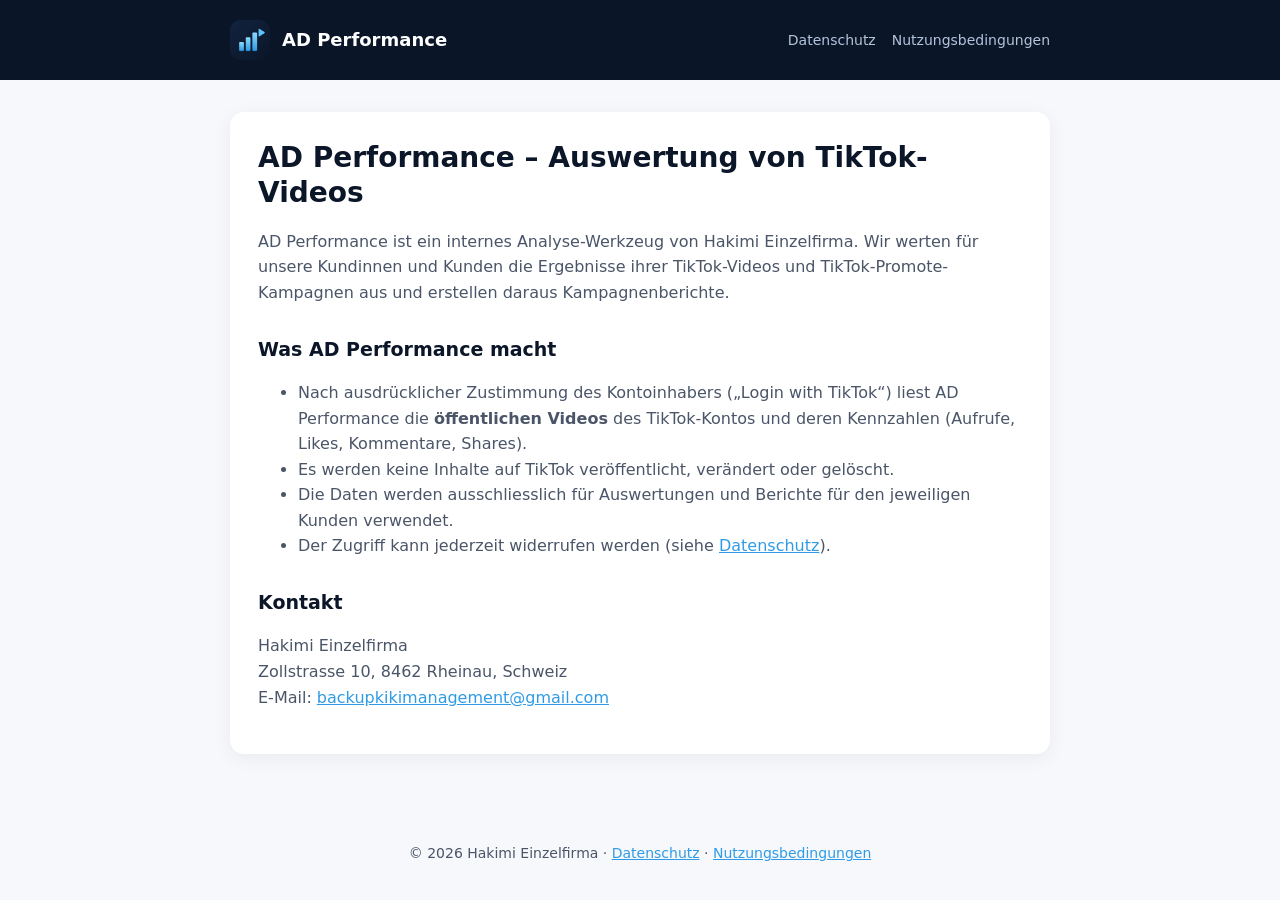
==== index.html @ e431a223 "Website, Datenschutzerklärung und Nutzungsbedingungen für AD Performance" ====
<!doctype html>
<html lang="de">
<head>
  <meta charset="utf-8" />
  <meta name="viewport" content="width=device-width, initial-scale=1" />
  <title>AD Performance</title>
  <link rel="icon" href="app-icon-1024.png" />
  <link rel="stylesheet" href="style.css" />
</head>
<body>
  <header>
    <div class="wrap">
      <img src="app-icon-1024.png" alt="" />
      <a href="index.html">AD Performance</a>
      <nav>
        <a href="datenschutz.html">Datenschutz</a>
        <a href="nutzungsbedingungen.html">Nutzungsbedingungen</a>
      </nav>
    </div>
  </header>
  <main>
    <div class="wrap card">
      <h1>AD Performance – Auswertung von TikTok-Videos</h1>
      <p>
        AD Performance ist ein internes Analyse-Werkzeug von Hakimi Einzelfirma.
        Wir werten für unsere Kundinnen und Kunden die Ergebnisse ihrer TikTok-Videos und
        TikTok-Promote-Kampagnen aus und erstellen daraus Kampagnenberichte.
      </p>
      <h2>Was AD Performance macht</h2>
      <ul>
        <li>Nach ausdrücklicher Zustimmung des Kontoinhabers („Login with TikTok“) liest AD Performance die
          <b>öffentlichen Videos</b> des TikTok-Kontos und deren Kennzahlen (Aufrufe, Likes, Kommentare, Shares).</li>
        <li>Es werden keine Inhalte auf TikTok veröffentlicht, verändert oder gelöscht.</li>
        <li>Die Daten werden ausschliesslich für Auswertungen und Berichte für den jeweiligen Kunden verwendet.</li>
        <li>Der Zugriff kann jederzeit widerrufen werden (siehe <a href="datenschutz.html">Datenschutz</a>).</li>
      </ul>
      <h2>Kontakt</h2>
      <p>
        Hakimi Einzelfirma<br />
        Zollstrasse 10, 8462 Rheinau, Schweiz<br />
        E-Mail: <a href="mailto:backupkikimanagement@gmail.com">backupkikimanagement@gmail.com</a>
      </p>
    </div>
  </main>
  <footer>© 2026 Hakimi Einzelfirma · <a href="datenschutz.html">Datenschutz</a> · <a href="nutzungsbedingungen.html">Nutzungsbedingungen</a></footer>
</body>
</html>
---- style.css ----
:root {
  color-scheme: light;
  --bg: #f6f8fc;
  --surface: #ffffff;
  --ink: #0b1628;
  --ink-2: #4a5568;
  --accent: #2f9be6;
  --navy: #0a1628;
  --todo-bg: #fff4d6;
  --todo-ink: #7a4b00;
}
@media (prefers-color-scheme: dark) {
  :root:not([data-theme='light']) {
    color-scheme: dark;
    --bg: #0a1628;
    --surface: #13233f;
    --ink: #eef4ff;
    --ink-2: #b4c3dc;
    --accent: #5cc4ff;
    --todo-bg: #3a2c05;
    --todo-ink: #ffd36b;
  }
}
* { box-sizing: border-box; }
body { margin: 0; background: var(--bg); color: var(--ink); font: 16px/1.6 system-ui, -apple-system, 'Segoe UI', sans-serif; }
header { background: var(--navy); color: #fff; padding: 20px 16px; }
header .wrap { display: flex; align-items: center; gap: 12px; }
header img { width: 40px; height: 40px; border-radius: 10px; }
header a { color: #fff; text-decoration: none; font-weight: 700; font-size: 18px; }
nav { margin-left: auto; display: flex; gap: 16px; flex-wrap: wrap; }
nav a { font-weight: 500; font-size: 14px; color: #b4c3dc; }
.wrap { max-width: 820px; margin: 0 auto; }
main { padding: 32px 16px 64px; }
main .card { background: var(--surface); border-radius: 14px; padding: 28px; box-shadow: 0 4px 20px rgba(0, 0, 0, 0.06); }
h1 { margin-top: 0; font-size: 28px; line-height: 1.25; }
h2 { font-size: 19px; margin-top: 28px; }
p, li { color: var(--ink-2); }
a { color: var(--accent); }
.todo { background: var(--todo-bg); color: var(--todo-ink); padding: 1px 6px; border-radius: 4px; font-weight: 600; }
.draft { background: var(--todo-bg); color: var(--todo-ink); padding: 12px 16px; border-radius: 10px; margin-bottom: 20px; }
footer { text-align: center; padding: 24px 16px; font-size: 14px; color: var(--ink-2); }
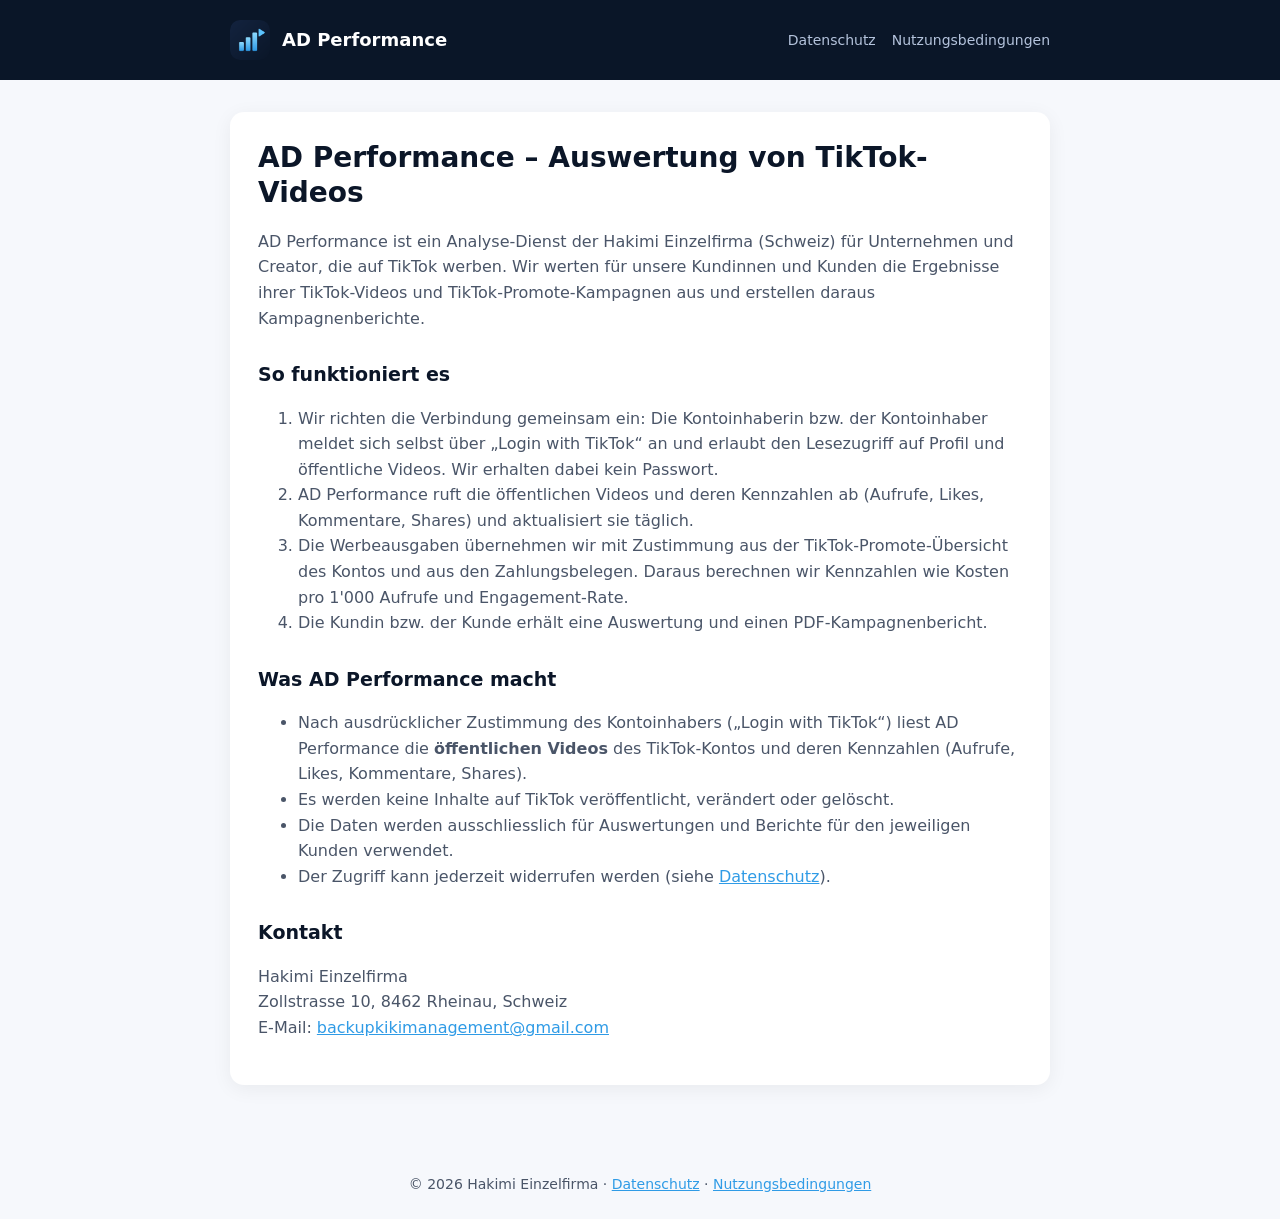
==== commit 399d85be: "Ablauf der Dienstleistung beschreiben (Kontoverbindung, Promote-Bestellungen, Zahlungsbelege)" ====
--- a/index.html
+++ b/index.html
@@ -22,10 +22,20 @@
     <div class="wrap card">
       <h1>AD Performance – Auswertung von TikTok-Videos</h1>
       <p>
-        AD Performance ist ein internes Analyse-Werkzeug von Hakimi Einzelfirma.
-        Wir werten für unsere Kundinnen und Kunden die Ergebnisse ihrer TikTok-Videos und
-        TikTok-Promote-Kampagnen aus und erstellen daraus Kampagnenberichte.
+        AD Performance ist ein Analyse-Dienst der Hakimi Einzelfirma (Schweiz) für Unternehmen und
+        Creator, die auf TikTok werben. Wir werten für unsere Kundinnen und Kunden die Ergebnisse ihrer
+        TikTok-Videos und TikTok-Promote-Kampagnen aus und erstellen daraus Kampagnenberichte.
       </p>
+      <h2>So funktioniert es</h2>
+      <ol>
+        <li>Wir richten die Verbindung gemeinsam ein: Die Kontoinhaberin bzw. der Kontoinhaber meldet sich selbst über
+          „Login with TikTok“ an und erlaubt den Lesezugriff auf Profil und öffentliche Videos. Wir erhalten dabei kein Passwort.</li>
+        <li>AD Performance ruft die öffentlichen Videos und deren Kennzahlen ab (Aufrufe, Likes, Kommentare, Shares)
+          und aktualisiert sie täglich.</li>
+        <li>Die Werbeausgaben übernehmen wir mit Zustimmung aus der TikTok-Promote-Übersicht des Kontos und aus den
+          Zahlungsbelegen. Daraus berechnen wir Kennzahlen wie Kosten pro 1'000 Aufrufe und Engagement-Rate.</li>
+        <li>Die Kundin bzw. der Kunde erhält eine Auswertung und einen PDF-Kampagnenbericht.</li>
+      </ol>
       <h2>Was AD Performance macht</h2>
       <ul>
         <li>Nach ausdrücklicher Zustimmung des Kontoinhabers („Login with TikTok“) liest AD Performance die
